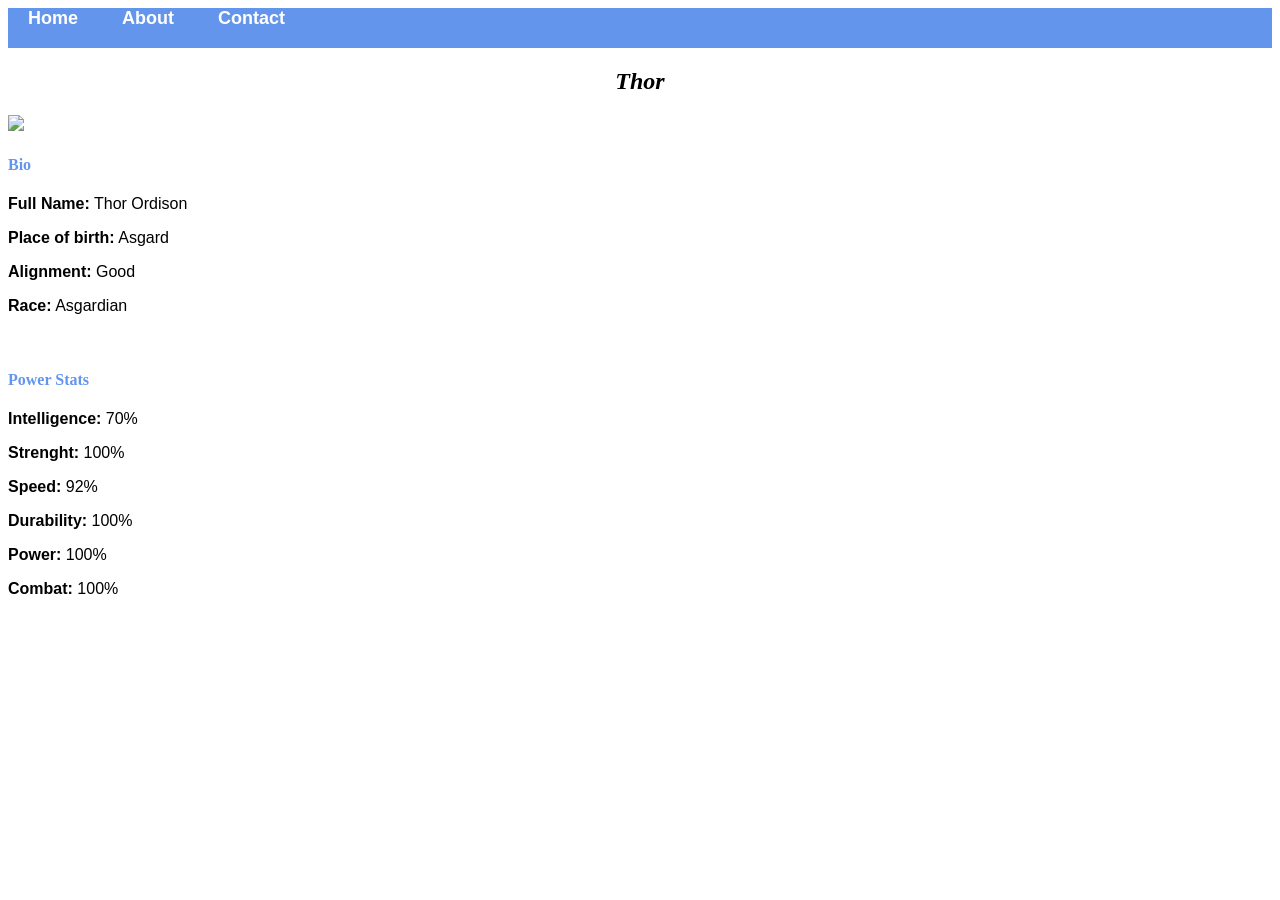
==== avenger-1.html @ 0572a741 "Add files via upload" ====
<!DOCTYPE html>
<html 
    <head>
        <link rel="stylesheet" href="style.css">
    </head>
    <body>
        <div id="menu">
            <a href="index.html">Home</a>
            <a href="about.html">About</a>
            <a href="contact.html">Contact</a>
        </div>
        <h2>Thor</h2>
        <div class="gallery">
            <img src="images/avengers_01.jpg" />
        </div>
        <h4>Bio</h4>
        <p><B>Full Name:</B> Thor Ordison</p>
        <p><B>Place of birth:</B> Asgard</p>
        <p><B>Alignment:</B> Good</p>
        <p><B>Race:</B> Asgardian</p>
        <br/>
        <h4>Power Stats</h4>
        <P><B>Intelligence:</B> 70%</P>
        <P><B>Strenght:</B> 100%</P>
        <P><B>Speed:</B> 92%</P>
        <P><B>Durability:</B> 100%</P>
        <P><B>Power:</B> 100%</P>
        <P><B>Combat:</B> 100%</P>
    </body>
</html>
---- style.css ----
.gallery img{
    width: 100%;
}

h2{
    font-family: impact, fantasy;
    text-align: center;
    font-size: 30px
    color:cornflowerblue;
    font-style: italic;
}

h4{
    font-family: impacy, fantasy;
    font-size: 20px
    font-style: italic;
    color:cornflowerblue;
        
}
p{
    font-family: Helvetica, sans-serif;
}

#menu{
    width: 100%;
    height: 40px;
    background-color: cornflowerblue;
    
}

#menu a{
    color: #ffffff;
    font-family:Helvetica,sans-serif;
    font-size:18px;
    text-decoration:none;
    font-weight:800;
    
    padding-left: 20px;
    padding-right: 20px;
}

#menu a:hover{
    color: #5077bd;
}
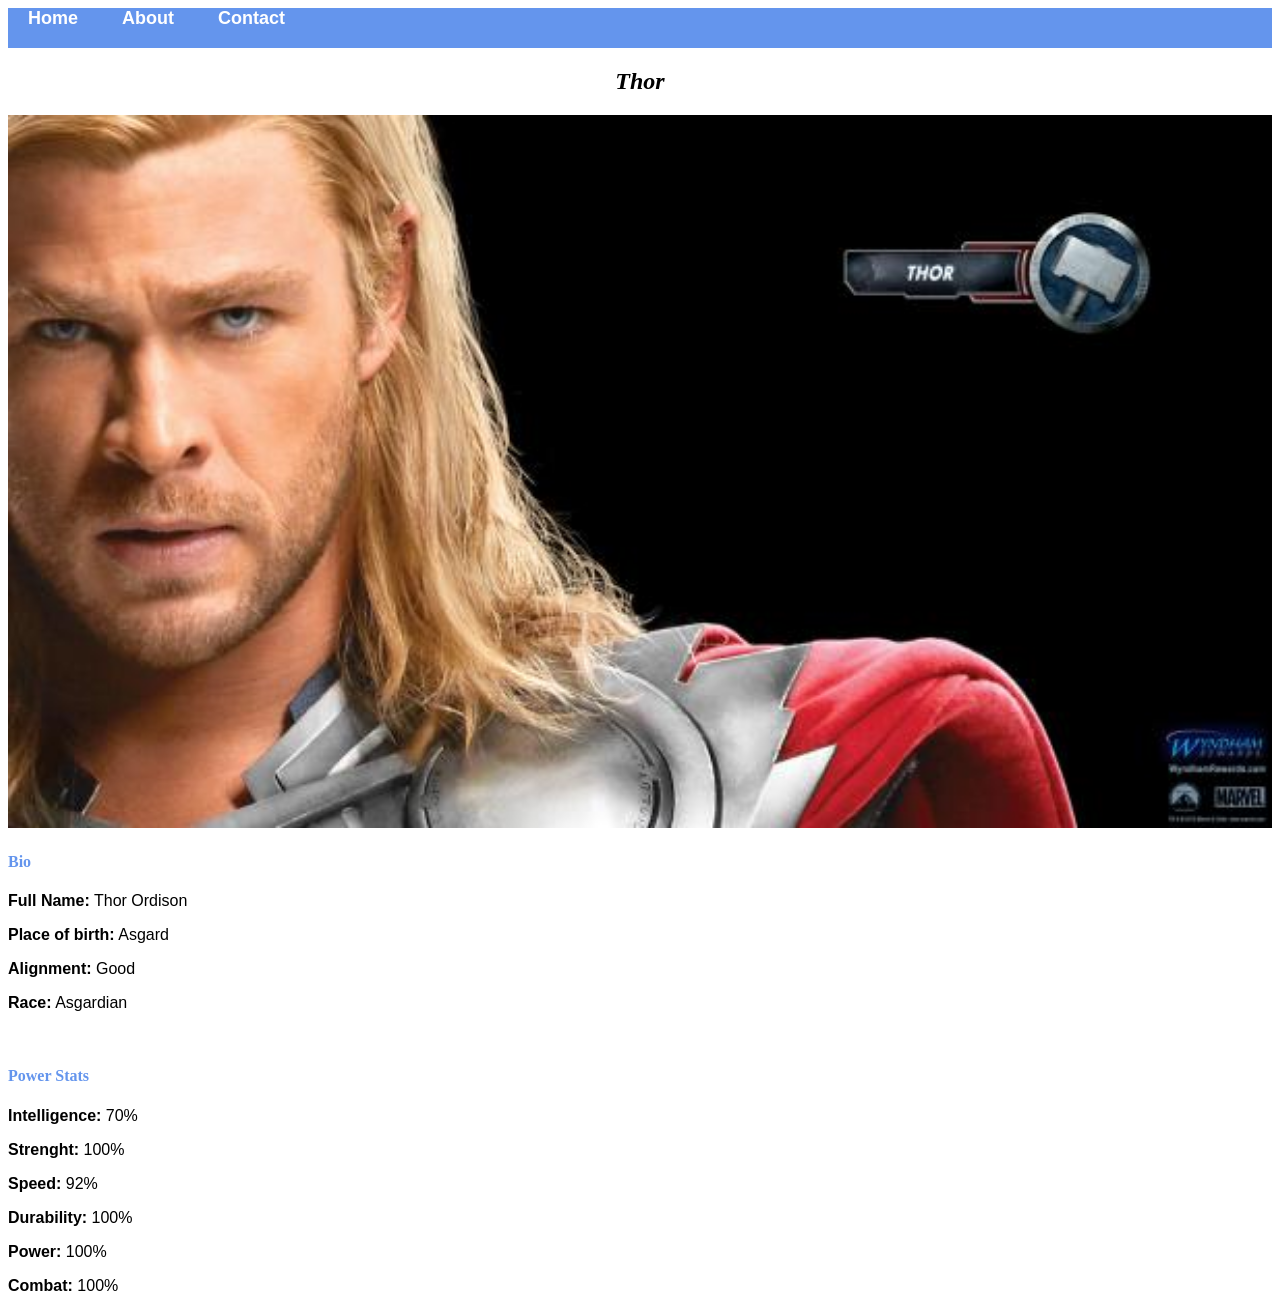
==== commit 78eaa505: "Fix HTML structure and update image source" ====
--- a/avenger-1.html
+++ b/avenger-1.html
@@ -11,7 +11,7 @@
         </div>
         <h2>Thor</h2>
         <div class="gallery">
-            <img src="images/avengers_01.jpg" />
+            <img src="avengers_01.jpg" alt="avengers" >
         </div>
         <h4>Bio</h4>
         <p><B>Full Name:</B> Thor Ordison</p>
@@ -27,4 +27,4 @@
         <P><B>Power:</B> 100%</P>
         <P><B>Combat:</B> 100%</P>
     </body>
-</html>+</html>
